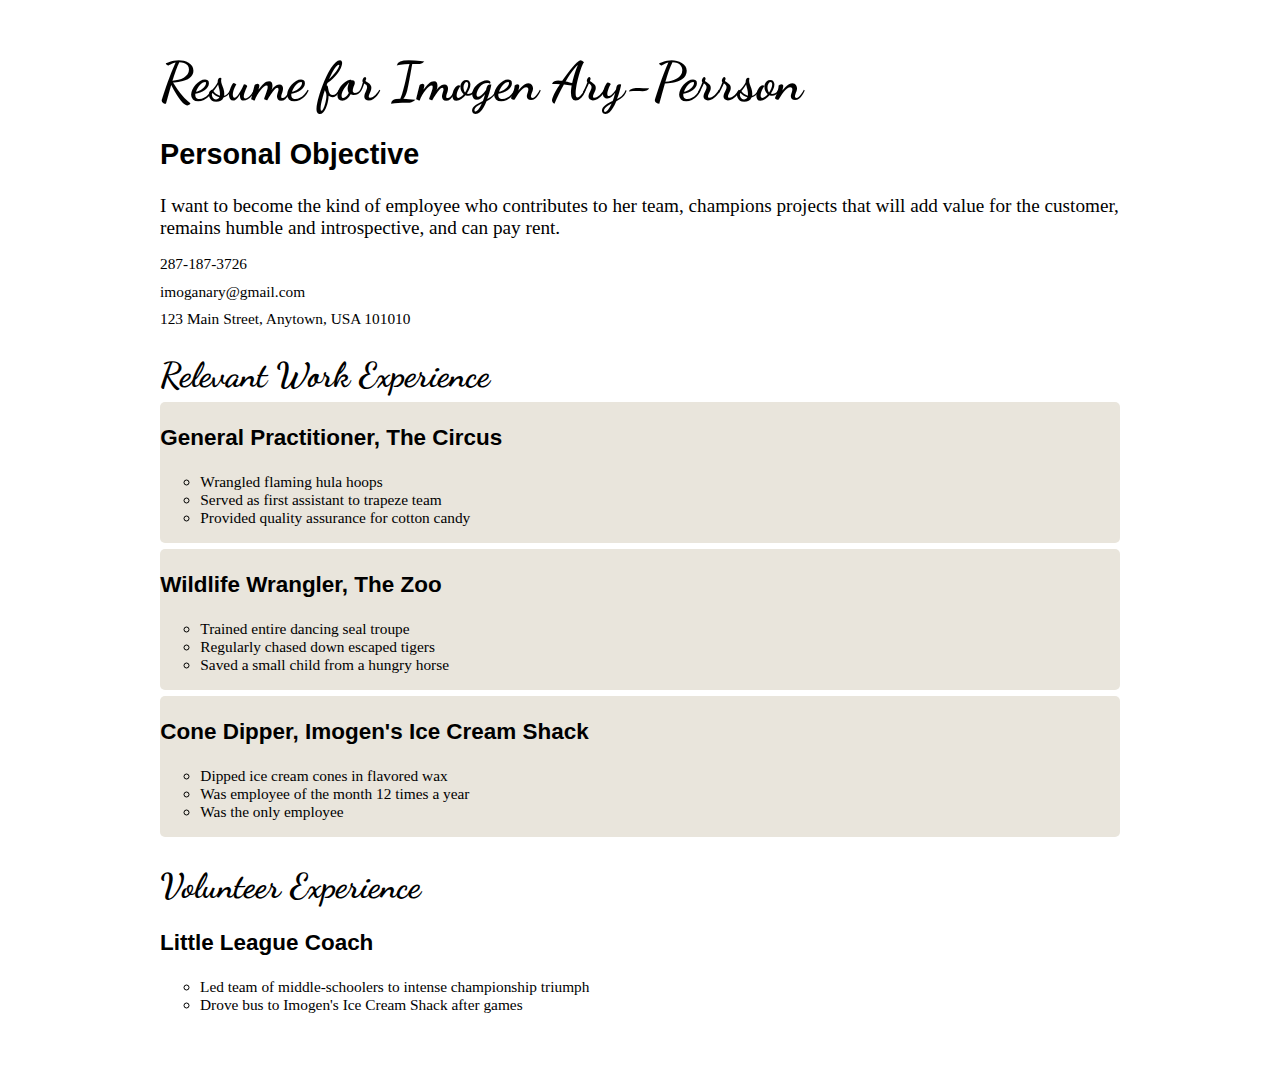
==== css/css-demo/index.html @ 3756e568 "Fixed minor styles" ====
<!DOCTYPE html>
<html>
<head>
    <title>Resume</title>
    <!-- We're using Google Fonts, which you can also do on your sites, but you don't need to know how for any assessments in this unit. -->
    <link href='https://fonts.googleapis.com/css?family=Dancing+Script' rel='stylesheet' type='text/css'>
    <link rel="stylesheet" href="styles/elegant-styles.css" type="text/css">
    <link rel="stylesheet" href="styles/fixed-contact.css" type="text/css">
    <link rel="stylesheet" href="practice.css" type="text/css">
</head>  
<body>
    <h1 id="resume-title">Resume for Imogen Ary-Perrson</h1>
    <section id="personal-objective">
        <h2>Personal Objective</h2>
        <p>I want to become the kind of employee who contributes to her team, champions projects that will add value for the customer, remains humble and introspective, and can pay rent.</p>
    </section>
    <section id="contact-info">
        <p>287-187-3726</p>
        <p>imoganary@gmail.com</p>
        <p>123 Main Street, Anytown, USA 101010</p>
    </section>
    <section id="work-experience">
        <h2 class="experience-category">Relevant Work Experience</h2>
    <section class="job">
        <h3>General Practitioner, The Circus</h3>
        <ul class="lists">
            <li>Wrangled flaming hula hoops</li>
            <li>Served as first assistant to trapeze team</li>
            <li class="featured">Provided quality assurance for cotton candy</li>
        </ul>
    </section>
    <section class="job">
        <h3>Wildlife Wrangler, The Zoo</h3>
        <ul class="lists">
            <li>Trained entire dancing seal troupe</li>
        <li>Regularly chased down escaped tigers</li>
        <li class="featured">Saved a small child from a hungry horse</li>
      </ul>
    </section>
    <section class="job">
      <h3>Cone Dipper, Imogen's Ice Cream Shack</h3>
      <ul class="lists">
        <li>Dipped ice cream cones in flavored wax</li>
        <li class="featured">Was employee of the month 12 times a year</li>
        <li>Was the only employee</li>
      </ul>
    </section>
  </section>
  <section id="volunteer-experience">
    <h2 class="experience-category">Volunteer Experience</h1>
    <section class="volunteer-gig">
      <h3>Little League Coach</h3>
      <ul class="lists">
        <li>Led team of middle-schoolers to intense championship triumph</li>
        <li>Drove bus to Imogen's Ice Cream Shack after games</li>
      </ul>
    </section>
  </section>
</body>
</html>
---- css/css-demo/styles/elegant-styles.css ----
/* You can use an HTML tag as a selector ... */

html {
  background-image: url("../images/wov.png");
}

body {
  font-family: "Georgia", serif;
  padding: 20px 30px;
  border-radius: 5px;
  background-color: white;
  margin: 30px auto;
  max-width: 960px;
  font-size: 1.2em;
}

ul {
  list-style-type: circle;
}

/* You can select multiple tags at once! */

h1, h2, h3, h4, h5, h6 {
  font-family: "Helvetica", sans-serif;
}

/* 

You can select a class (preceded by a period) 
or ID (preceded by a hash).

In HTML, a class is assigned like this:
<p class="your-class-here">some text</p>

An ID is assigned like this:
<p id="your-id-here">some text</p>

A given ID should only be used once in a document.
A given class can be used multiple times in a document.

*/

.experience-category, #resume-title {
  font-family: 'Dancing Script', cursive;
  margin-bottom: 0;
}

/* You can use a tag AND a class
to make the rule more specific. */

h2.experience-category {
  font-size: 1.8em;
}

h1#resume-title {
  font-size: 2.8em;
  margin-top: 0;
}

/* You can select the child tag of
an element of a certain class (the p
is nested inside the contact-info section) */

#contact-info p {
  line-height: .8;
}
---- css/css-demo/practice.css ----
#contact-info {
    font-size: .8em;
}
.job{
    background-color: #e9e5dc;
    border-radius: 5px;
    padding: .3px;
    margin: 6px 0px;
}
.lists{
    font-size: .8em;
}
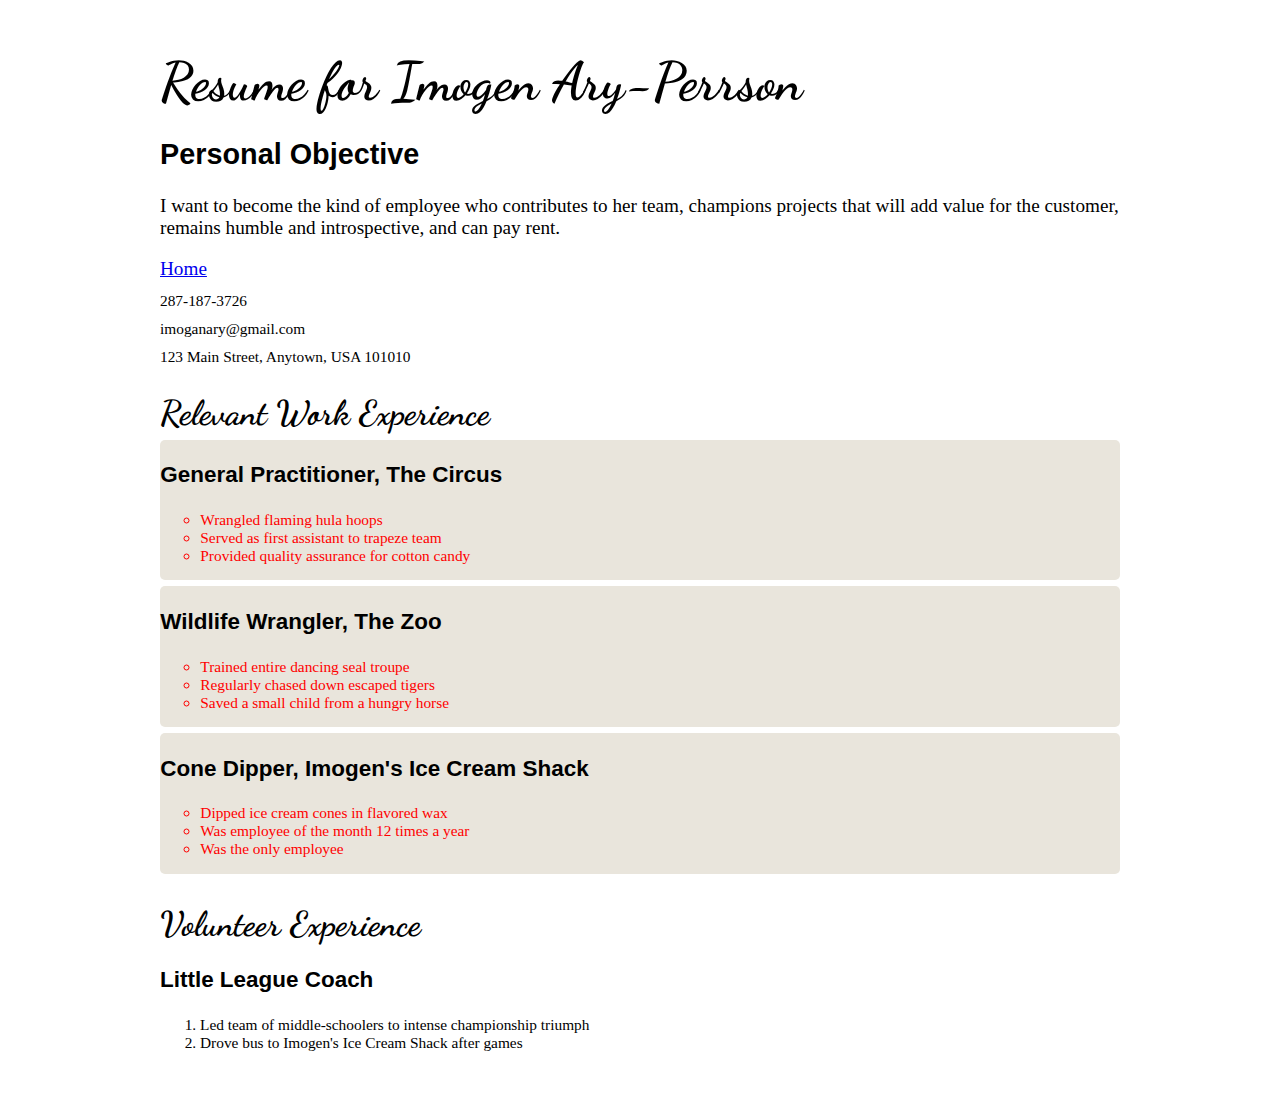
==== commit dd6d97f9: "add psuedo selectors" ====
--- a/css/css-demo/index.html
+++ b/css/css-demo/index.html
@@ -9,11 +9,16 @@
     <link rel="stylesheet" href="practice.css" type="text/css">
 </head>  
 <body>
+    
+    
     <h1 id="resume-title">Resume for Imogen Ary-Perrson</h1>
     <section id="personal-objective">
         <h2>Personal Objective</h2>
         <p>I want to become the kind of employee who contributes to her team, champions projects that will add value for the customer, remains humble and introspective, and can pay rent.</p>
     </section>
+     <div class="highlight"> 
+          <a href="index.html" class="work"> Home </a>
+      </div>
     <section id="contact-info">
         <p>287-187-3726</p>
         <p>imoganary@gmail.com</p>
@@ -47,14 +52,15 @@
     </section>
   </section>
   <section id="volunteer-experience">
-    <h2 class="experience-category">Volunteer Experience</h1>
+    <h2 class="experience-category">Volunteer Experience</h2>
     <section class="volunteer-gig">
       <h3>Little League Coach</h3>
-      <ul class="lists">
+      <ol class="lists">
         <li>Led team of middle-schoolers to intense championship triumph</li>
         <li>Drove bus to Imogen's Ice Cream Shack after games</li>
-      </ul>
+      </ol>
     </section>
+     
   </section>
 </body>
 </html>--- a/css/css-demo/practice.css
+++ b/css/css-demo/practice.css
@@ -9,4 +9,13 @@
 }
 .lists{
     font-size: .8em;
+}
+a:visited {
+    color: green;
+}
+a.work:hover {
+    font-size: 70px;
+}
+ul > li{ 
+color: red;
 }